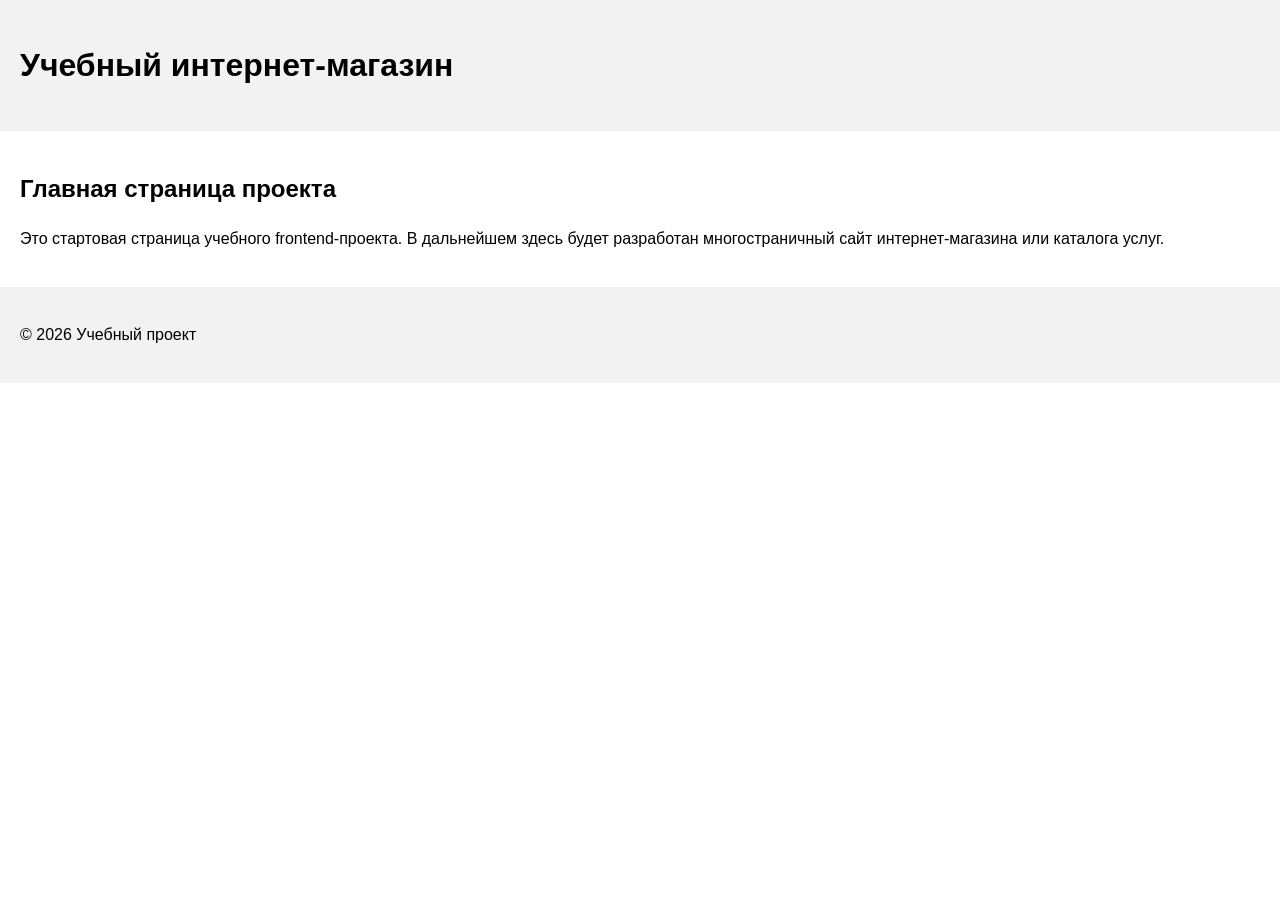
==== index.html @ 844f1574 "feat: initialize frontend project structure" ====
<!DOCTYPE html>
<html lang="ru">
<head>
    <meta charset="UTF-8">
    <meta name="viewport" content="width=device-width, initial-scale=1.0">
    <title>Каталог товаров</title>
    <link rel="stylesheet" href="css/style.css">
</head>
<body>
<header>
    <h1>Учебный интернет-магазин</h1>
</header>

<main>
    <section>
        <h2>Главная страница проекта</h2>
        <p>
            Это стартовая страница учебного frontend-проекта.
            В дальнейшем здесь будет разработан многостраничный сайт
            интернет-магазина или каталога услуг.
        </p>
    </section>
</main>

<footer>
    <p>&copy; 2026 Учебный проект</p>
</footer>
</body>
</html>
---- css/style.css ----
body {
    margin: 0;
    font-family: Arial, sans-serif;
    line-height: 1.5;
}

header,
main,
footer {
    padding: 20px;
}

header {
    background-color: #f2f2f2;
}

footer {
    background-color: #f2f2f2;
}
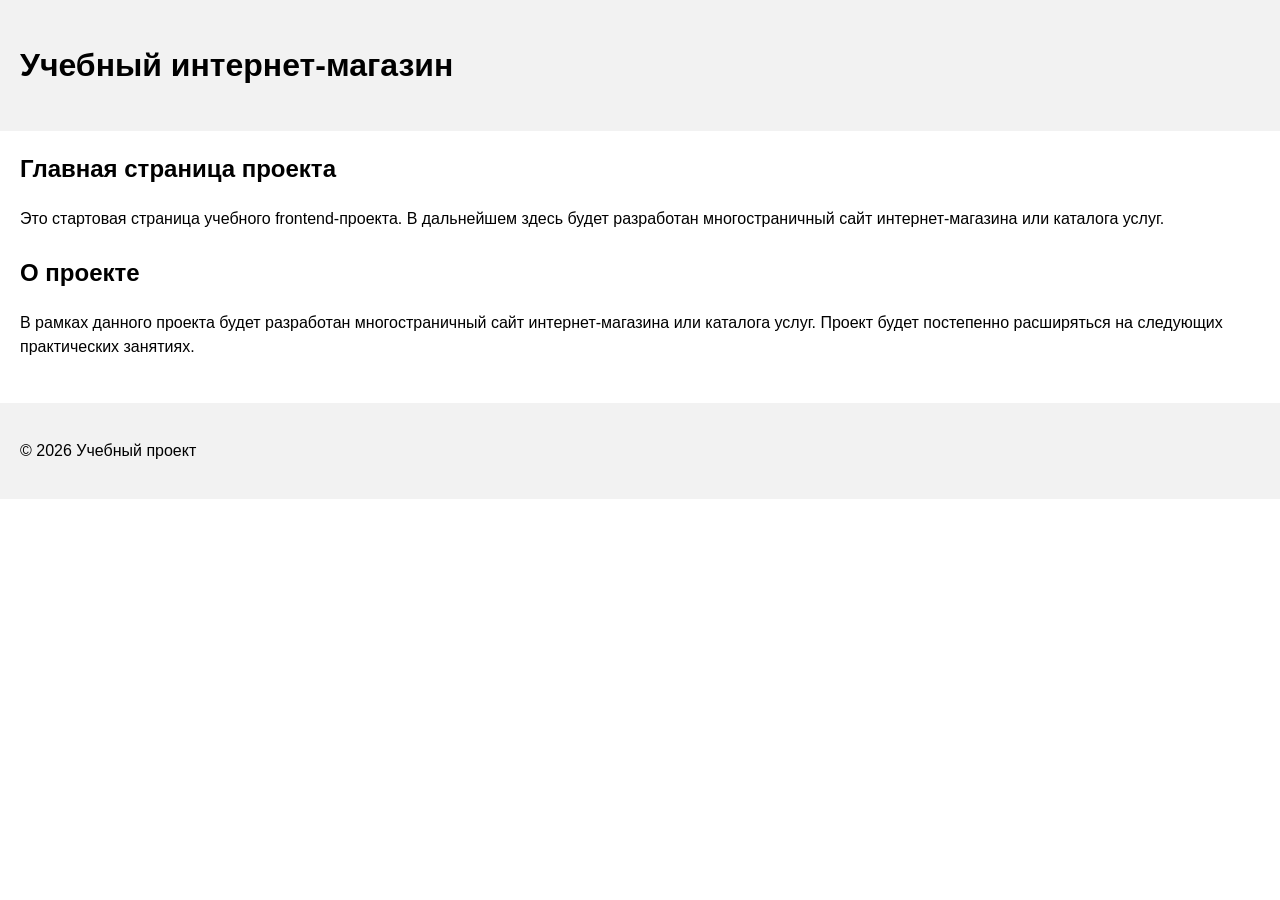
==== commit 6c1a713e: "feat: add project description section" ====
--- a/index.html
+++ b/index.html
@@ -20,6 +20,16 @@
             интернет-магазина или каталога услуг.
         </p>
     </section>
+
+    <section>
+        <h2>О проекте</h2>
+        <p>
+            В рамках данного проекта будет разработан многостраничный сайт
+            интернет-магазина или каталога услуг. Проект будет постепенно
+            расширяться на следующих практических занятиях.
+        </p>
+    </section>
+
 </main>
 
 <footer>
--- a/css/style.css
+++ b/css/style.css
@@ -17,3 +17,11 @@
 footer {
     background-color: #f2f2f2;
 }
+
+section {
+    margin-bottom: 24px;
+}
+
+section h2 {
+    margin-top: 0;
+}
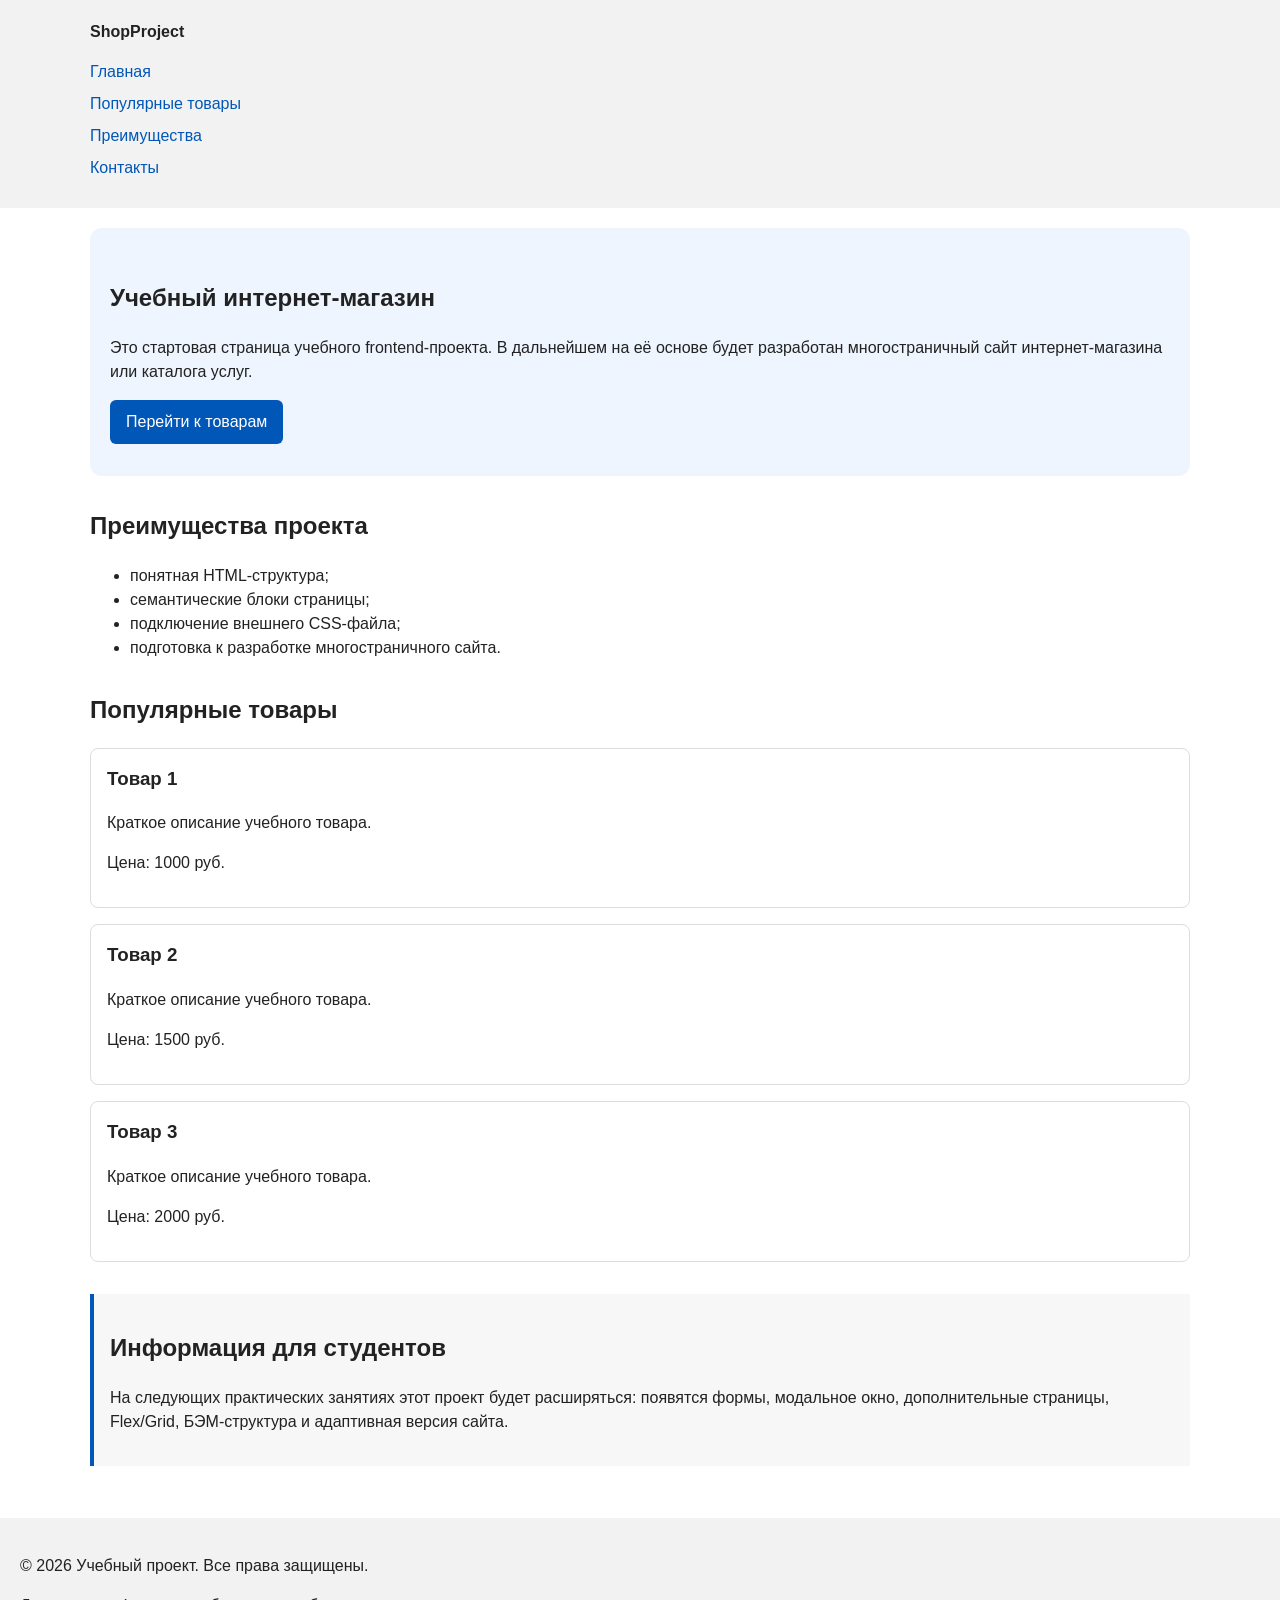
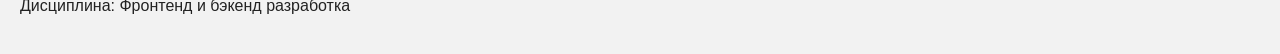
==== commit cb93e8b0: "feat: add semantic HTML structure and base CSS styles" ====
--- a/index.html
+++ b/index.html
@@ -3,37 +3,85 @@
 <head>
     <meta charset="UTF-8">
     <meta name="viewport" content="width=device-width, initial-scale=1.0">
-    <title>Каталог товаров</title>
+    <title>Учебный интернет-магазин</title>
     <link rel="stylesheet" href="css/style.css">
 </head>
 <body>
+
 <header>
-    <h1>Учебный интернет-магазин</h1>
+    <div class="site-header">
+        <a class="site-logo" href="index.html">ShopProject</a>
+        <nav class="site-nav" aria-label="Основная навигация">
+            <ul class="site-nav__list">
+                <li><a href="index.html">Главная</a></li>
+                <li><a href="#popular">Популярные товары</a></li>
+                <li><a href="#advantages">Преимущества</a></li>
+                <li><a href="#contacts">Контакты</a></li>
+            </ul>
+        </nav>
+    </div>
 </header>
 
 <main>
-    <section>
-        <h2>Главная страница проекта</h2>
+
+    <section class="hero">
+        <h1>Учебный интернет-магазин</h1>
         <p>
             Это стартовая страница учебного frontend-проекта.
-            В дальнейшем здесь будет разработан многостраничный сайт
+            В дальнейшем на её основе будет разработан многостраничный сайт
             интернет-магазина или каталога услуг.
         </p>
+        <a class="button" href="#popular">Перейти к товарам</a>
     </section>
 
-    <section>
-        <h2>О проекте</h2>
+    <section class="section" id="advantages">
+        <h2>Преимущества проекта</h2>
+        <ul class="advantages-list">
+            <li>понятная HTML-структура;</li>
+            <li>семантические блоки страницы;</li>
+            <li>подключение внешнего CSS-файла;</li>
+            <li>подготовка к разработке многостраничного сайта.</li>
+        </ul>
+    </section>
+
+    <section class="section" id="popular">
+        <h2>Популярные товары</h2>
+
+        <article class="product-card">
+            <h3>Товар 1</h3>
+            <p>Краткое описание учебного товара.</p>
+            <p>Цена: 1000 руб.</p>
+        </article>
+
+        <article class="product-card">
+            <h3>Товар 2</h3>
+            <p>Краткое описание учебного товара.</p>
+            <p>Цена: 1500 руб.</p>
+        </article>
+
+        <article class="product-card">
+            <h3>Товар 3</h3>
+            <p>Краткое описание учебного товара.</p>
+            <p>Цена: 2000 руб.</p>
+        </article>
+
+    </section>
+
+    <aside class="aside-info">
+        <h2>Информация для студентов</h2>
         <p>
-            В рамках данного проекта будет разработан многостраничный сайт
-            интернет-магазина или каталога услуг. Проект будет постепенно
-            расширяться на следующих практических занятиях.
+            На следующих практических занятиях этот проект будет расширяться:
+            появятся формы, модальное окно, дополнительные страницы, Flex/Grid,
+            БЭМ-структура и адаптивная версия сайта.
         </p>
-    </section>
+    </aside>
 
 </main>
 
-<footer>
-    <p>&copy; 2026 Учебный проект</p>
+<footer id="contacts">
+    <p>&copy; 2026 Учебный проект. Все права защищены.</p>
+    <p>Дисциплина: Фронтенд и бэкенд разработка</p>
 </footer>
+
 </body>
 </html>
--- a/css/style.css
+++ b/css/style.css
@@ -1,27 +1,145 @@
+/*
+  Универсальное правило для всех элементов.
+  border-box делает расчёт размеров более понятным:
+  width включает content, padding и border.
+*/
+* {
+    box-sizing: border-box;
+}
+
+/*
+  Убираем стандартный внешний отступ браузера у body.
+  Без этого вокруг страницы может появиться белая рамка.
+*/
 body {
     margin: 0;
     font-family: Arial, sans-serif;
     line-height: 1.5;
+    color: #222222;
+    background-color: #ffffff;
 }
 
+/*
+  Внутренние отступы для основных областей страницы.
+  Содержимое визуально отделяется от краёв окна браузера.
+*/
 header,
 main,
 footer {
     padding: 20px;
 }
 
+/* Шапка страницы: простой светло-серый фон. */
 header {
     background-color: #f2f2f2;
 }
 
+/* Подвал получает тот же фон, чтобы отделиться от основного содержимого. */
 footer {
     background-color: #f2f2f2;
 }
 
-section {
-    margin-bottom: 24px;
+/*
+  Ограничиваем ширину содержимого шапки,
+  чтобы оно не растягивалось слишком сильно на широких экранах.
+*/
+.site-header {
+    max-width: 1100px;
+    margin: 0 auto;
 }
 
-section h2 {
+/* Оформляем текстовый логотип. */
+.site-logo {
+    font-weight: bold;
+    text-decoration: none;
+    color: #222222;
+}
+
+/* Убираем стандартные отступы и маркеры списка навигации. */
+.site-nav__list {
+    padding: 0;
+    margin: 16px 0 0;
+    list-style: none;
+}
+
+/* Добавляем расстояние между пунктами меню. */
+.site-nav__list li {
+    margin-bottom: 8px;
+}
+
+/* Оформляем ссылки меню. */
+.site-nav__list a {
+    color: #0057b8;
+    text-decoration: none;
+}
+
+/* При наведении мыши подчёркиваем ссылку. */
+.site-nav__list a:hover {
+    text-decoration: underline;
+}
+
+/*
+  Hero-блок: первый крупный блок страницы.
+  Он визуально отделяется от остальных разделов фоном и отступами.
+*/
+.hero {
+    max-width: 1100px;
+    margin: 0 auto 32px;
+    padding: 32px 20px;
+    background-color: #eef5ff;
+    border-radius: 12px;
+}
+
+/* Общий класс для разделов страницы. */
+.section {
+    max-width: 1100px;
+    margin: 0 auto 32px;
+}
+
+/* Убираем лишний верхний отступ у заголовков разделов. */
+.section h2 {
     margin-top: 0;
 }
+
+/*
+  Карточка товара: самостоятельный блок.
+  На следующих занятиях карточки будут доработаны и выстроены в сетку.
+*/
+.product-card {
+    margin-bottom: 16px;
+    padding: 16px;
+    border: 1px solid #dddddd;
+    border-radius: 8px;
+    background-color: #ffffff;
+}
+
+/* Убираем лишний верхний отступ у заголовка карточки. */
+.product-card h3 {
+    margin-top: 0;
+}
+
+/*
+  Пока это обычная ссылка, но визуально она оформляется как кнопка.
+*/
+.button {
+    display: inline-block;
+    padding: 10px 16px;
+    color: #ffffff;
+    background-color: #0057b8;
+    text-decoration: none;
+    border-radius: 6px;
+}
+
+/* Простое состояние наведения для кнопки. */
+.button:hover {
+    background-color: #003f86;
+}
+
+/* Дополнительный информационный блок. */
+.aside-info {
+    max-width: 1100px;
+    margin: 0 auto 32px;
+    padding: 16px;
+    border-left: 4px solid #0057b8;
+    background-color: #f7f7f7;
+}
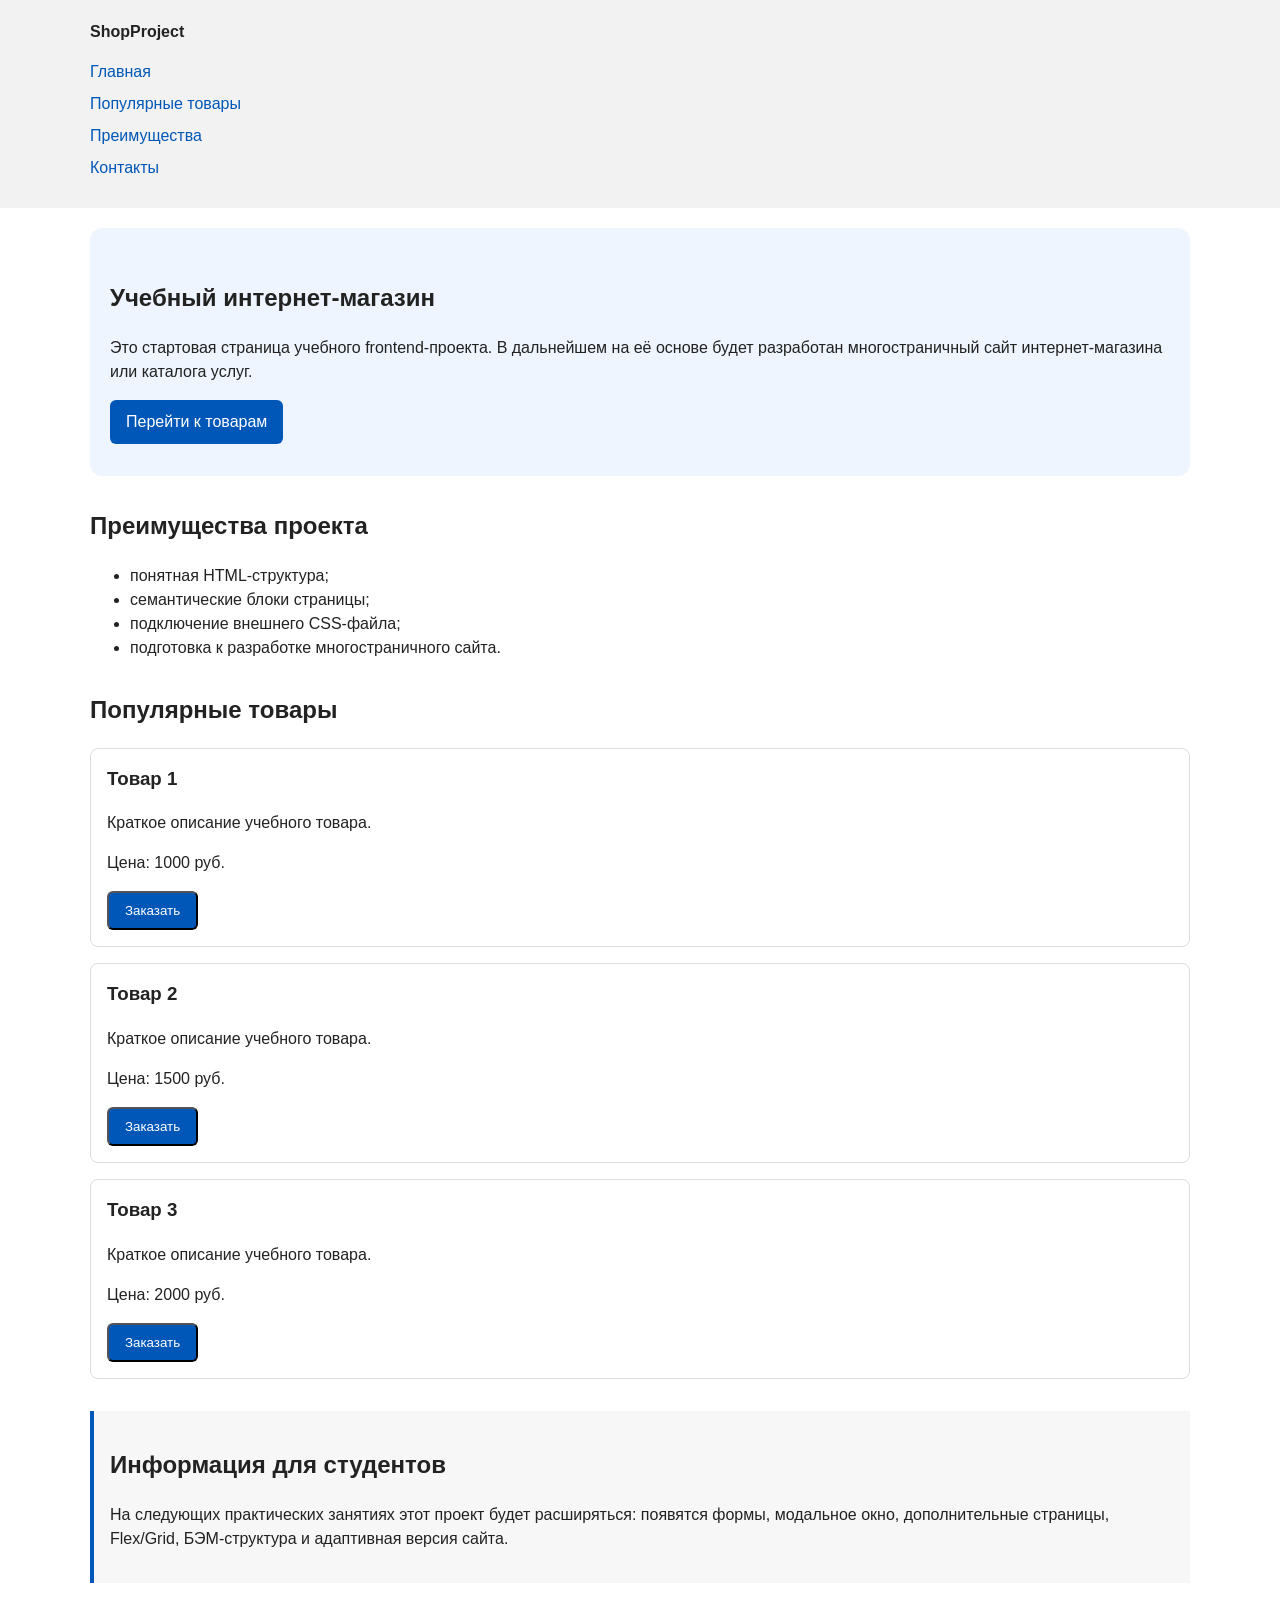
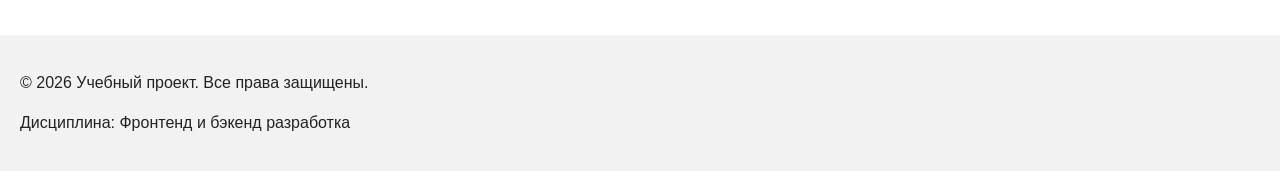
==== commit f81ed1c1: "feat: add order form modal and validation" ====
--- a/index.html
+++ b/index.html
@@ -5,6 +5,7 @@
     <meta name="viewport" content="width=device-width, initial-scale=1.0">
     <title>Учебный интернет-магазин</title>
     <link rel="stylesheet" href="css/style.css">
+    <script src="js/main.js" defer></script>
 </head>
 <body>
 
@@ -51,18 +52,30 @@
             <h3>Товар 1</h3>
             <p>Краткое описание учебного товара.</p>
             <p>Цена: 1000 руб.</p>
+            <button class="button product-card__button" type="button" data-product="Товар 1">
+                Заказать
+            </button>
+
         </article>
 
         <article class="product-card">
             <h3>Товар 2</h3>
             <p>Краткое описание учебного товара.</p>
             <p>Цена: 1500 руб.</p>
+            <button class="button product-card__button" type="button" data-product="Товар 1">
+                Заказать
+            </button>
+
         </article>
 
         <article class="product-card">
             <h3>Товар 3</h3>
             <p>Краткое описание учебного товара.</p>
             <p>Цена: 2000 руб.</p>
+            <button class="button product-card__button" type="button" data-product="Товар 1">
+                Заказать
+            </button>
+
         </article>
 
     </section>
@@ -83,5 +96,103 @@
     <p>Дисциплина: Фронтенд и бэкенд разработка</p>
 </footer>
 
+<dialog class="order-dialog" id="order-dialog" aria-labelledby="order-dialog-title">
+    <h2 id="order-dialog-title">Оформление заявки</h2>
+
+    <form class="order-form" id="order-form" action="#" method="post" novalidate>
+        <input id="selected-product" name="selected-product" type="hidden">
+
+        <div class="form-field">
+            <label for="order-name">Имя</label>
+            <input
+                    id="order-name"
+                    name="name"
+                    type="text"
+                    placeholder="Введите ваше имя"
+                    minlength="2"
+                    autocomplete="given-name"
+                    required
+            >
+        </div>
+
+        <div class="form-field">
+            <label for="order-email">E-mail</label>
+            <input
+                    id="order-email"
+                    name="email"
+                    type="email"
+                    placeholder="example@mail.ru"
+                    autocomplete="email"
+                    required
+            >
+        </div>
+
+        <div class="form-field">
+            <label for="order-phone">Телефон</label>
+            <input
+                    id="order-phone"
+                    name="phone"
+                    type="tel"
+                    inputmode="tel"
+                    placeholder="+7 (900) 000-00-00"
+                    pattern="^\+7 \(\d{3}\) \d{3}-\d{2}-\d{2}$"
+                    required
+            >
+            <small>Формат: +7 (900) 000-00-00</small>
+        </div>
+
+        <div class="form-field">
+            <label for="order-date">Дата связи</label>
+            <input
+                    id="order-date"
+                    name="date"
+                    type="date"
+            >
+        </div>
+
+        <div class="form-field">
+            <label for="order-topic">Тема заявки</label>
+            <select id="order-topic" name="topic" required>
+                <option value="">Выберите тему</option>
+                <option value="product">Заказ товара</option>
+                <option value="consultation">Консультация</option>
+                <option value="delivery">Доставка</option>
+            </select>
+        </div>
+
+        <div class="form-field">
+            <label for="order-comment">Комментарий</label>
+            <textarea
+                    id="order-comment"
+                    name="comment"
+                    rows="4"
+                    placeholder="Укажите дополнительную информацию"
+            ></textarea>
+        </div>
+
+        <div class="form-field form-field--checkbox">
+            <label>
+                <input
+                        id="order-agreement"
+                        name="agreement"
+                        type="checkbox"
+                        required
+                >
+                Я согласен на обработку данных
+            </label>
+        </div>
+
+        <div class="form-actions">
+            <button type="button" id="close-order-dialog">Закрыть</button>
+            <button type="submit">Отправить заявку</button>
+        </div>
+    </form>
+</dialog>
+
+<p class="success-message" id="success-message" hidden>
+    Форма успешно отправлена!
+</p>
+
+
 </body>
 </html>
--- a/css/style.css
+++ b/css/style.css
@@ -142,4 +142,106 @@
     padding: 16px;
     border-left: 4px solid #0057b8;
     background-color: #f7f7f7;
-}+}
+
+/*
+  Модальное окно.
+  Элемент dialog сам умеет открываться поверх страницы.
+*/
+.order-dialog {
+    width: min(100% - 32px, 560px);
+    padding: 24px;
+    border: none;
+    border-radius: 12px;
+}
+
+/*
+  Затемнение фона за модальным окном.
+*/
+.order-dialog::backdrop {
+    background-color: rgba(0, 0, 0, 0.5);
+}
+
+/*
+  Поле формы.
+  Каждый блок получает нижний отступ.
+*/
+.form-field {
+    margin-bottom: 16px;
+}
+
+/*
+  Подпись поля.
+*/
+.form-field label {
+    display: block;
+    margin-bottom: 6px;
+}
+
+/*
+  Основные поля формы.
+*/
+.form-field input,
+.form-field select,
+.form-field textarea {
+    width: 100%;
+    padding: 10px 12px;
+    border: 1px solid #cccccc;
+    border-radius: 6px;
+    font: inherit;
+}
+
+/*
+  Checkbox не должен занимать всю ширину.
+*/
+.form-field input[type="checkbox"] {
+    width: auto;
+}
+
+/*
+  Подсказка под полем телефона.
+*/
+.form-field small {
+    display: block;
+    margin-top: 4px;
+    color: #666666;
+}
+
+/*
+  Видимый фокус для клавиатурной навигации.
+*/
+.form-field input:focus-visible,
+.form-field select:focus-visible,
+.form-field textarea:focus-visible,
+.form-actions button:focus-visible {
+    outline: 2px solid #0057b8;
+    outline-offset: 2px;
+}
+
+/*
+  Подсветка ошибочных полей.
+  Атрибут aria-invalid будет добавляться через JavaScript.
+*/
+[aria-invalid="true"] {
+    border-color: #b00020;
+}
+
+/*
+  Кнопки формы.
+*/
+.form-actions {
+    display: flex;
+    gap: 12px;
+    margin-top: 20px;
+}
+
+/*
+  Сообщение об успешной отправке.
+*/
+.success-message {
+    max-width: 1100px;
+    margin: 24px auto;
+    padding: 16px;
+    border-left: 4px solid #168a2f;
+    background-color: #eefaf0;
+}
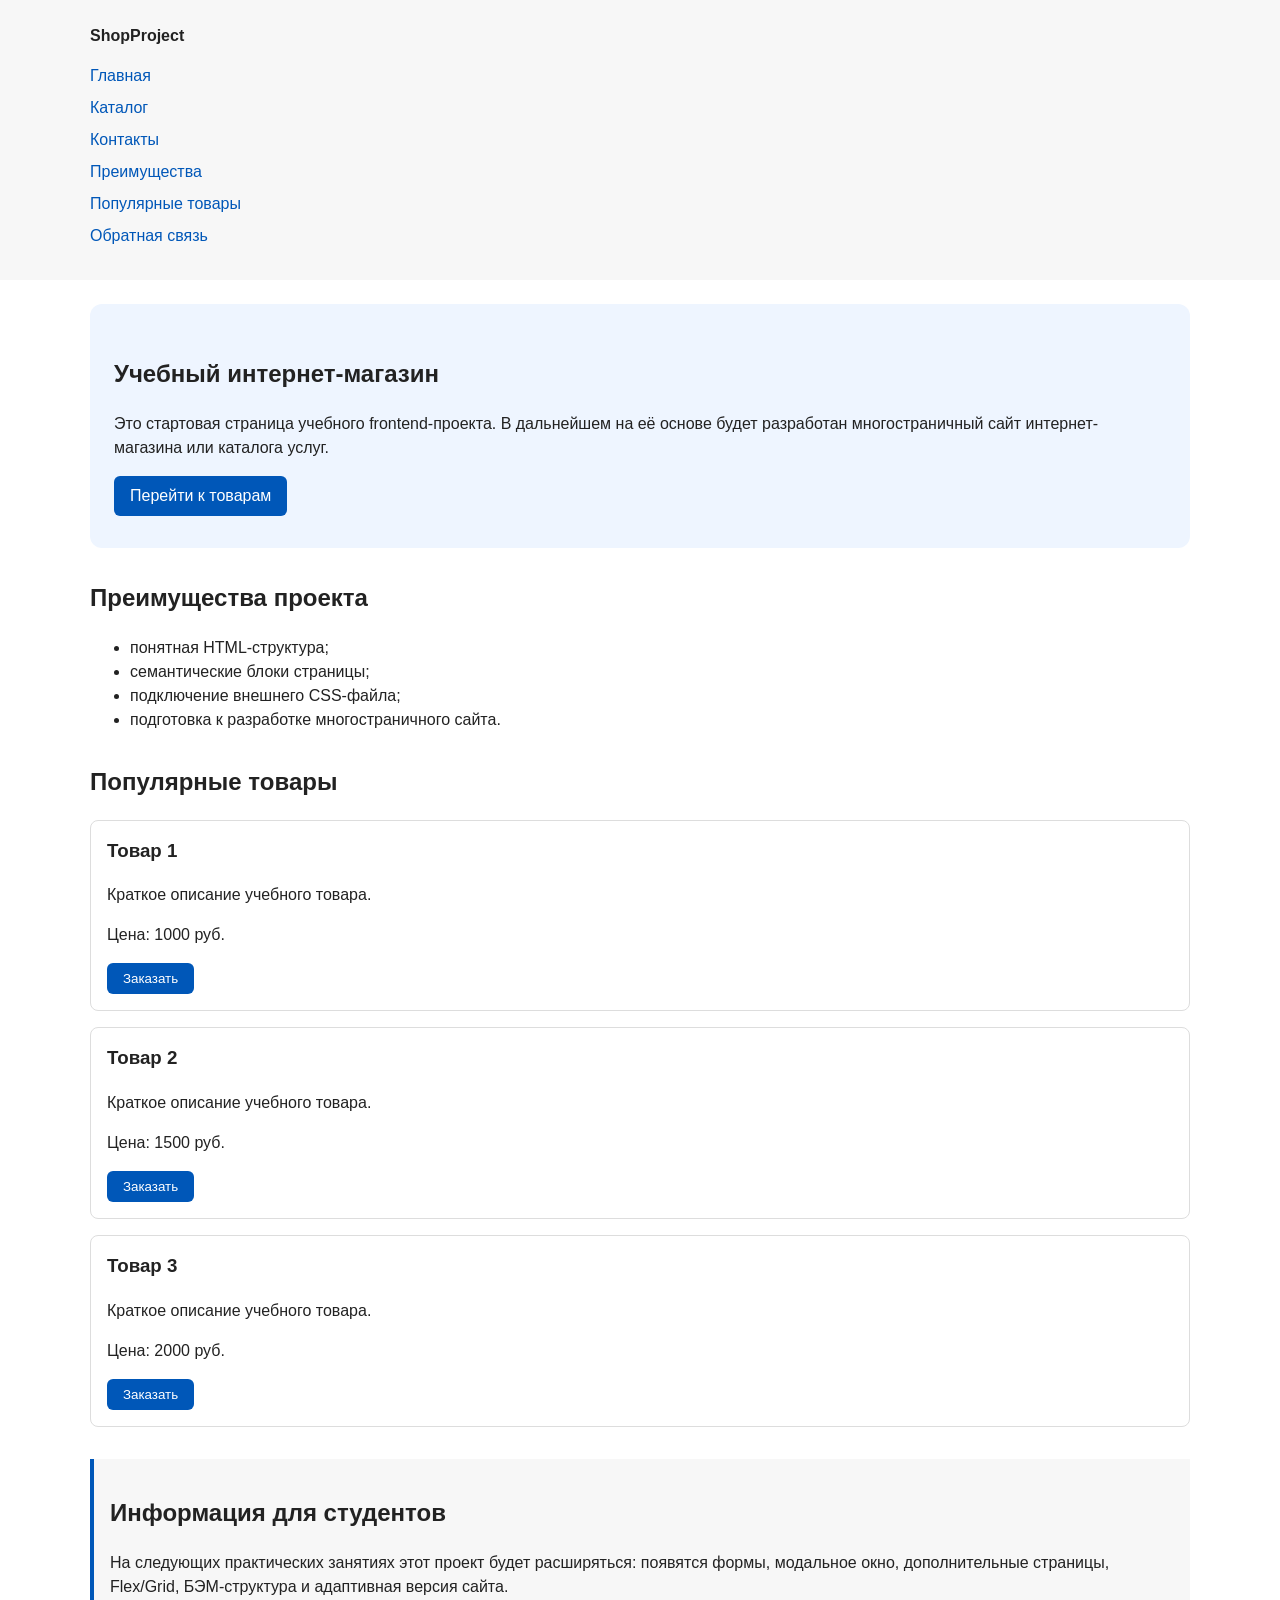
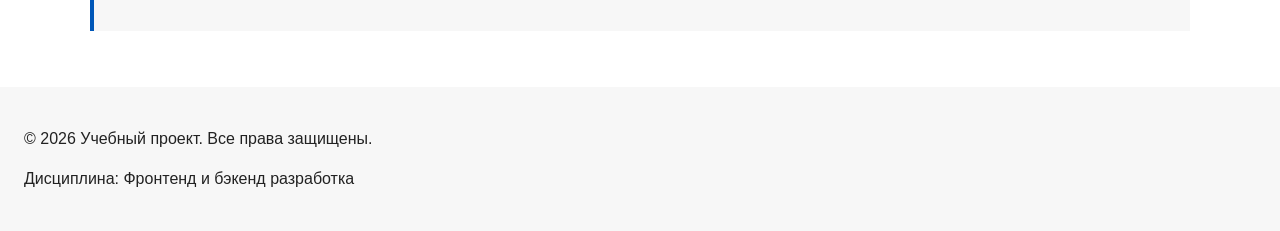
==== commit c99eb0fe: "feat: add multi-page structure navigation and anchors" ====
--- a/index.html
+++ b/index.html
@@ -4,6 +4,13 @@
     <meta charset="UTF-8">
     <meta name="viewport" content="width=device-width, initial-scale=1.0">
     <title>Учебный интернет-магазин</title>
+
+    <meta property="og:type" content="website">
+    <meta property="og:title" content="Учебный интернет-магазин">
+    <meta property="og:description" content="Учебный frontend-проект интернет-магазина.">
+    <meta property="og:image" content="https://username.github.io/kr1-html-css-shop/images/preview.jpg">
+
+
     <link rel="stylesheet" href="css/style.css">
     <script src="js/main.js" defer></script>
 </head>
@@ -15,11 +22,14 @@
         <nav class="site-nav" aria-label="Основная навигация">
             <ul class="site-nav__list">
                 <li><a href="index.html">Главная</a></li>
-                <li><a href="#popular">Популярные товары</a></li>
-                <li><a href="#advantages">Преимущества</a></li>
-                <li><a href="#contacts">Контакты</a></li>
+                <li><a href="catalog.html">Каталог</a></li>
+                <li><a href="contacts.html">Контакты</a></li>
+                <li><a href="index.html#advantages">Преимущества</a></li>
+                <li><a href="index.html#popular">Популярные товары</a></li>
+                <li><a href="index.html#contacts">Обратная связь</a></li>
             </ul>
         </nav>
+
     </div>
 </header>
 
--- a/css/style.css
+++ b/css/style.css
@@ -1,247 +1,291 @@
-/*
-  Универсальное правило для всех элементов.
-  border-box делает расчёт размеров более понятным:
-  width включает content, padding и border.
-*/
+/* ===============================
+   1. Переменные проекта
+   =============================== */
+:root {
+    /* Основные цвета проекта */
+    --color-bg: #ffffff;
+    --color-text: #222222;
+    --color-muted: #666666;
+    --color-primary: #0057b8;
+    --color-primary-dark: #003f86;
+    --color-border: #dddddd;
+    --color-surface: #f7f7f7;
+    --color-surface-accent: #eef5ff;
+    --color-danger: #b00020;
+    --color-success: #168a2f;
+    --color-success-bg: #eefaf0;
+    --color-white: #ffffff;
+
+    /* Отступы */
+    --space-xs: 4px;
+    --space-sm: 8px;
+    --space-md: 16px;
+    --space-lg: 24px;
+    --space-xl: 32px;
+
+    /* Скругления */
+    --radius-sm: 6px;
+    --radius-md: 8px;
+    --radius-lg: 12px;
+
+    /* Размеры */
+    --container-width: 1100px;
+}
+
+
+/* ===============================
+   2. Базовые стили
+   =============================== */
+html {
+    scroll-behavior: smooth;
+}
+
 * {
     box-sizing: border-box;
 }
 
-/*
-  Убираем стандартный внешний отступ браузера у body.
-  Без этого вокруг страницы может появиться белая рамка.
-*/
 body {
     margin: 0;
     font-family: Arial, sans-serif;
     line-height: 1.5;
-    color: #222222;
-    background-color: #ffffff;
-}
-
-/*
-  Внутренние отступы для основных областей страницы.
-  Содержимое визуально отделяется от краёв окна браузера.
-*/
+    color: var(--color-text);
+    background-color: var(--color-bg);
+}
+
 header,
 main,
 footer {
-    padding: 20px;
-}
-
-/* Шапка страницы: простой светло-серый фон. */
+    padding: var(--space-lg);
+}
+
 header {
-    background-color: #f2f2f2;
-}
-
-/* Подвал получает тот же фон, чтобы отделиться от основного содержимого. */
+    background-color: var(--color-surface);
+}
+
 footer {
-    background-color: #f2f2f2;
-}
-
-/*
-  Ограничиваем ширину содержимого шапки,
-  чтобы оно не растягивалось слишком сильно на широких экранах.
-*/
+    background-color: var(--color-surface);
+}
+
+
+/* ===============================
+   3. Общие элементы интерфейса
+   =============================== */
+a {
+    color: var(--color-primary);
+}
+
+a:hover {
+    color: var(--color-primary-dark);
+}
+
+a:focus-visible {
+    outline: 2px solid var(--color-primary);
+    outline-offset: 3px;
+}
+
+:target {
+    outline: 2px dashed var(--color-primary);
+    outline-offset: 4px;
+}
+
+
+.button {
+    display: inline-block;
+    padding: var(--space-sm) var(--space-md);
+    color: var(--color-white);
+    background-color: var(--color-primary);
+    text-decoration: none;
+    border: none;
+    border-radius: var(--radius-sm);
+    cursor: pointer;
+}
+
+.button:hover {
+    color: var(--color-white);
+    background-color: var(--color-primary-dark);
+}
+
+.button:focus-visible {
+    outline: 2px solid var(--color-primary);
+    outline-offset: 3px;
+}
+
+.button:disabled {
+    opacity: 0.6;
+    cursor: not-allowed;
+}
+
+
+/* ===============================
+   4. Компоненты страницы
+   =============================== */
+
+/* Шапка и навигация */
 .site-header {
-    max-width: 1100px;
+    max-width: var(--container-width);
     margin: 0 auto;
 }
 
-/* Оформляем текстовый логотип. */
 .site-logo {
     font-weight: bold;
     text-decoration: none;
-    color: #222222;
-}
-
-/* Убираем стандартные отступы и маркеры списка навигации. */
+    color: var(--color-text);
+}
+
 .site-nav__list {
     padding: 0;
-    margin: 16px 0 0;
+    margin: var(--space-md) 0 0;
     list-style: none;
 }
 
-/* Добавляем расстояние между пунктами меню. */
 .site-nav__list li {
-    margin-bottom: 8px;
-}
-
-/* Оформляем ссылки меню. */
+    margin-bottom: var(--space-sm);
+}
+
 .site-nav__list a {
-    color: #0057b8;
+    color: var(--color-primary);
     text-decoration: none;
 }
 
-/* При наведении мыши подчёркиваем ссылку. */
 .site-nav__list a:hover {
     text-decoration: underline;
 }
 
-/*
-  Hero-блок: первый крупный блок страницы.
-  Он визуально отделяется от остальных разделов фоном и отступами.
-*/
+/* Hero-блок и секции */
 .hero {
-    max-width: 1100px;
-    margin: 0 auto 32px;
-    padding: 32px 20px;
-    background-color: #eef5ff;
-    border-radius: 12px;
-}
-
-/* Общий класс для разделов страницы. */
+    max-width: var(--container-width);
+    margin: 0 auto var(--space-xl);
+    padding: var(--space-xl) var(--space-lg);
+    background-color: var(--color-surface-accent);
+    border-radius: var(--radius-lg);
+}
+
 .section {
-    max-width: 1100px;
-    margin: 0 auto 32px;
-}
-
-/* Убираем лишний верхний отступ у заголовков разделов. */
+    max-width: var(--container-width);
+    margin: 0 auto var(--space-xl);
+}
+
 .section h2 {
     margin-top: 0;
 }
 
-/*
-  Карточка товара: самостоятельный блок.
-  На следующих занятиях карточки будут доработаны и выстроены в сетку.
-*/
+/* Карточки товаров */
 .product-card {
-    margin-bottom: 16px;
-    padding: 16px;
-    border: 1px solid #dddddd;
-    border-radius: 8px;
-    background-color: #ffffff;
-}
-
-/* Убираем лишний верхний отступ у заголовка карточки. */
+    margin-bottom: var(--space-md);
+    padding: var(--space-md);
+    border: 1px solid var(--color-border);
+    border-radius: var(--radius-md);
+    background-color: var(--color-bg);
+}
+
+.product-card:hover {
+    border-color: var(--color-primary);
+}
+
 .product-card h3 {
     margin-top: 0;
 }
 
-/*
-  Пока это обычная ссылка, но визуально она оформляется как кнопка.
-*/
-.button {
-    display: inline-block;
-    padding: 10px 16px;
-    color: #ffffff;
-    background-color: #0057b8;
-    text-decoration: none;
-    border-radius: 6px;
-}
-
-/* Простое состояние наведения для кнопки. */
-.button:hover {
-    background-color: #003f86;
-}
-
-/* Дополнительный информационный блок. */
+/* Дополнительный информационный блок */
 .aside-info {
-    max-width: 1100px;
-    margin: 0 auto 32px;
-    padding: 16px;
-    border-left: 4px solid #0057b8;
-    background-color: #f7f7f7;
-}
-
-/*
-  Модальное окно.
-  Элемент dialog сам умеет открываться поверх страницы.
-*/
+    max-width: var(--container-width);
+    margin: 0 auto var(--space-xl);
+    padding: var(--space-md);
+    border-left: 4px solid var(--color-primary);
+    background-color: var(--color-surface);
+}
+
+.breadcrumbs {
+    max-width: var(--container-width);
+    margin: 0 auto var(--space-md);
+    font-size: 14px;
+    color: var(--color-muted);
+}
+
+.breadcrumbs a {
+    color: var(--color-primary);
+}
+
+.breadcrumbs span::before {
+    content: " / ";
+    color: var(--color-muted);
+}
+
+
+
+/* ===============================
+   5. Форма и модальное окно
+   =============================== */
 .order-dialog {
     width: min(100% - 32px, 560px);
-    padding: 24px;
+    padding: var(--space-lg);
     border: none;
-    border-radius: 12px;
-}
-
-/*
-  Затемнение фона за модальным окном.
-*/
+    border-radius: var(--radius-lg);
+}
+
 .order-dialog::backdrop {
     background-color: rgba(0, 0, 0, 0.5);
 }
 
-/*
-  Поле формы.
-  Каждый блок получает нижний отступ.
-*/
 .form-field {
-    margin-bottom: 16px;
-}
-
-/*
-  Подпись поля.
-*/
+    margin-bottom: var(--space-md);
+}
+
 .form-field label {
     display: block;
-    margin-bottom: 6px;
-}
-
-/*
-  Основные поля формы.
-*/
+    margin-bottom: var(--space-xs);
+}
+
 .form-field input,
 .form-field select,
 .form-field textarea {
     width: 100%;
     padding: 10px 12px;
-    border: 1px solid #cccccc;
-    border-radius: 6px;
+    border: 1px solid var(--color-border);
+    border-radius: var(--radius-sm);
     font: inherit;
 }
 
-/*
-  Checkbox не должен занимать всю ширину.
-*/
 .form-field input[type="checkbox"] {
     width: auto;
 }
 
-/*
-  Подсказка под полем телефона.
-*/
 .form-field small {
     display: block;
-    margin-top: 4px;
-    color: #666666;
-}
-
-/*
-  Видимый фокус для клавиатурной навигации.
-*/
+    margin-top: var(--space-xs);
+    color: var(--color-muted);
+}
+
+/* Состояния полей формы */
+.form-field input:hover,
+.form-field select:hover,
+.form-field textarea:hover {
+    border-color: var(--color-primary);
+}
+
 .form-field input:focus-visible,
 .form-field select:focus-visible,
 .form-field textarea:focus-visible,
 .form-actions button:focus-visible {
-    outline: 2px solid #0057b8;
-    outline-offset: 2px;
-}
-
-/*
-  Подсветка ошибочных полей.
-  Атрибут aria-invalid будет добавляться через JavaScript.
-*/
+    outline: 2px solid var(--color-primary);
+    outline-offset: 3px;
+}
+
 [aria-invalid="true"] {
-    border-color: #b00020;
-}
-
-/*
-  Кнопки формы.
-*/
+    border-color: var(--color-danger);
+}
+
+/* Кнопки формы */
 .form-actions {
     display: flex;
     gap: 12px;
     margin-top: 20px;
 }
 
-/*
-  Сообщение об успешной отправке.
-*/
+/* Сообщение об успешной отправке */
 .success-message {
-    max-width: 1100px;
-    margin: 24px auto;
-    padding: 16px;
-    border-left: 4px solid #168a2f;
-    background-color: #eefaf0;
-}
+    max-width: var(--container-width);
+    margin: var(--space-lg) auto;
+    padding: var(--space-md);
+    border-left: 4px solid var(--color-success);
+}
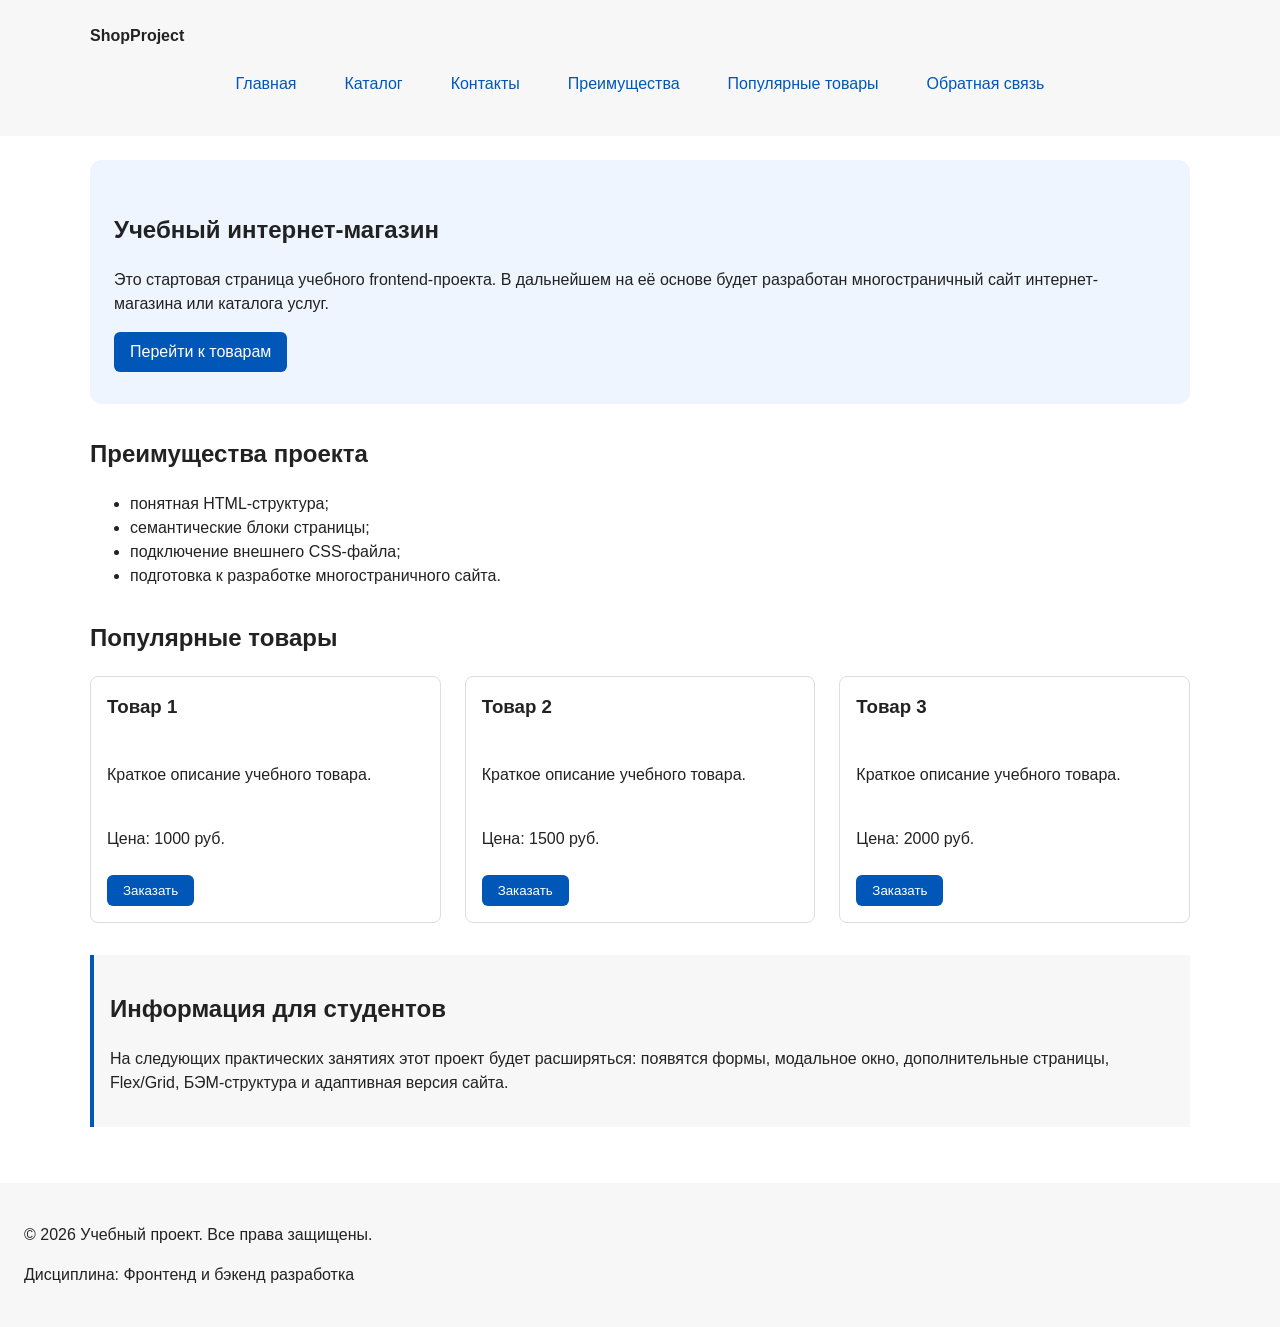
==== commit 480035d5: "feat: add flex navigation and grid catalog layout" ====
--- a/index.html
+++ b/index.html
@@ -58,37 +58,36 @@
     <section class="section" id="popular">
         <h2>Популярные товары</h2>
 
-        <article class="product-card">
-            <h3>Товар 1</h3>
-            <p>Краткое описание учебного товара.</p>
-            <p>Цена: 1000 руб.</p>
-            <button class="button product-card__button" type="button" data-product="Товар 1">
-                Заказать
-            </button>
-
-        </article>
-
-        <article class="product-card">
-            <h3>Товар 2</h3>
-            <p>Краткое описание учебного товара.</p>
-            <p>Цена: 1500 руб.</p>
-            <button class="button product-card__button" type="button" data-product="Товар 1">
-                Заказать
-            </button>
-
-        </article>
-
-        <article class="product-card">
-            <h3>Товар 3</h3>
-            <p>Краткое описание учебного товара.</p>
-            <p>Цена: 2000 руб.</p>
-            <button class="button product-card__button" type="button" data-product="Товар 1">
-                Заказать
-            </button>
-
-        </article>
-
+        <div class="products-grid">
+            <article class="product-card">
+                <h3>Товар 1</h3>
+                <p>Краткое описание учебного товара.</p>
+                <p>Цена: 1000 руб.</p>
+                <button class="button product-card__button" type="button" data-product="Товар 1">
+                    Заказать
+                </button>
+            </article>
+
+            <article class="product-card">
+                <h3>Товар 2</h3>
+                <p>Краткое описание учебного товара.</p>
+                <p>Цена: 1500 руб.</p>
+                <button class="button product-card__button" type="button" data-product="Товар 2">
+                    Заказать
+                </button>
+            </article>
+
+            <article class="product-card">
+                <h3>Товар 3</h3>
+                <p>Краткое описание учебного товара.</p>
+                <p>Цена: 2000 руб.</p>
+                <button class="button product-card__button" type="button" data-product="Товар 3">
+                    Заказать
+                </button>
+            </article>
+        </div>
     </section>
+
 
     <aside class="aside-info">
         <h2>Информация для студентов</h2>
--- a/css/style.css
+++ b/css/style.css
@@ -143,13 +143,30 @@
 }
 
 .site-nav__list a {
+    display: inline-block;
+    padding: var(--space-sm) var(--space-md);
     color: var(--color-primary);
     text-decoration: none;
+    border-radius: var(--radius-sm);
 }
 
 .site-nav__list a:hover {
-    text-decoration: underline;
-}
+    color: var(--color-white);
+    background-color: var(--color-primary);
+}
+
+
+.site-nav__list {
+    display: flex;
+    flex-wrap: wrap;
+    justify-content: center;
+    align-items: center;
+    gap: var(--space-md);
+    padding: 0;
+    margin: var(--space-md) 0 0;
+    list-style: none;
+}
+
 
 /* Hero-блок и секции */
 .hero {
@@ -169,14 +186,29 @@
     margin-top: 0;
 }
 
+.products-grid {
+    display: grid;
+    grid-template-columns: repeat(3, 1fr);
+    gap: var(--space-lg);
+}
+
 /* Карточки товаров */
 .product-card {
-    margin-bottom: var(--space-md);
+    display: flex;
+    flex-direction: column;
+    gap: var(--space-sm);
+    margin-bottom: 0;
     padding: var(--space-md);
     border: 1px solid var(--color-border);
     border-radius: var(--radius-md);
     background-color: var(--color-bg);
 }
+
+.product-card .button {
+    margin-top: auto;
+    align-self: flex-start;
+}
+
 
 .product-card:hover {
     border-color: var(--color-primary);
@@ -211,7 +243,55 @@
     color: var(--color-muted);
 }
 
-
+.catalog-layout {
+    max-width: var(--container-width);
+    margin: 0 auto var(--space-xl);
+    display: grid;
+    grid-template-columns: 260px 1fr;
+    grid-template-areas: "filters products";
+    gap: var(--space-lg);
+}
+
+.catalog-filters {
+    grid-area: filters;
+    padding: var(--space-md);
+    border: 1px solid var(--color-border);
+    border-radius: var(--radius-md);
+    background-color: var(--color-surface);
+}
+
+.catalog-products {
+    grid-area: products;
+}
+
+.filters-form {
+    display: grid;
+    gap: var(--space-md);
+}
+
+.filters-form fieldset {
+    margin: 0;
+    padding: var(--space-md);
+    border: 1px solid var(--color-border);
+    border-radius: var(--radius-sm);
+}
+
+.filters-form legend {
+    font-weight: 700;
+}
+
+.filters-form label {
+    display: block;
+    margin-bottom: var(--space-sm);
+}
+
+.filters-form input[type="number"] {
+    width: 100%;
+    padding: 8px 10px;
+    border: 1px solid var(--color-border);
+    border-radius: var(--radius-sm);
+    font: inherit;
+}
 
 /* ===============================
    5. Форма и модальное окно
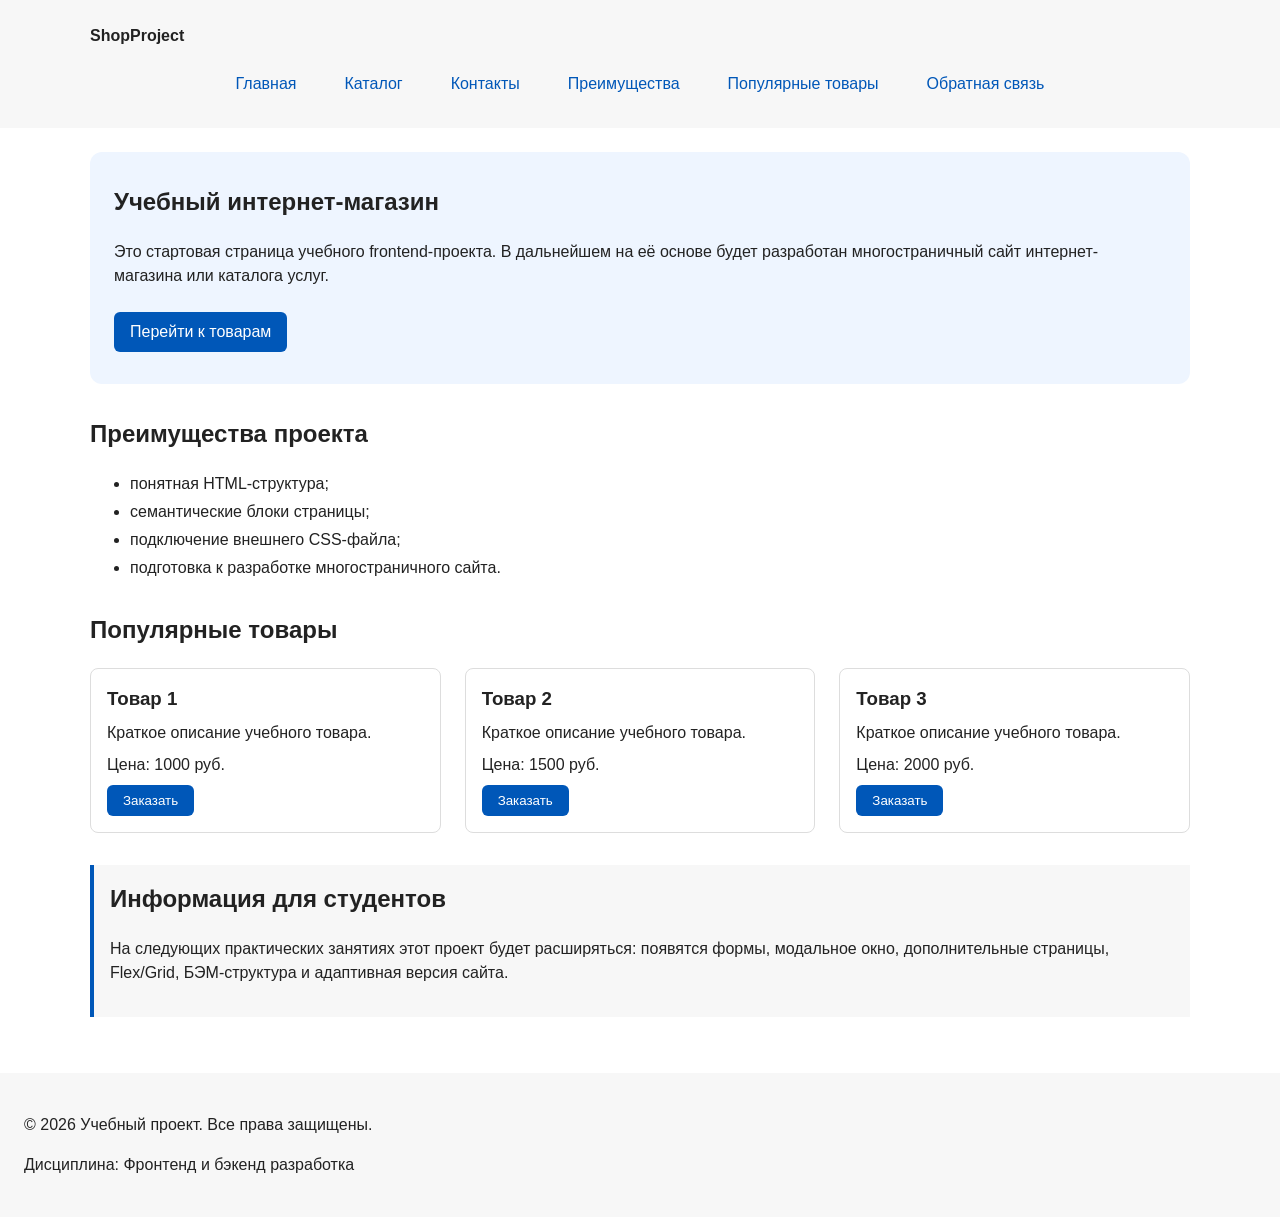
==== commit 9573797d: "refactor: apply BEM naming to CSS classes" ====
--- a/index.html
+++ b/index.html
@@ -16,17 +16,17 @@
 </head>
 <body>
 
-<header>
-    <div class="site-header">
-        <a class="site-logo" href="index.html">ShopProject</a>
+<header class="site-header">
+    <div class="site-header__inner">
+        <a class="site-header__logo" href="index.html">ShopProject</a>
         <nav class="site-nav" aria-label="Основная навигация">
             <ul class="site-nav__list">
-                <li><a href="index.html">Главная</a></li>
-                <li><a href="catalog.html">Каталог</a></li>
-                <li><a href="contacts.html">Контакты</a></li>
-                <li><a href="index.html#advantages">Преимущества</a></li>
-                <li><a href="index.html#popular">Популярные товары</a></li>
-                <li><a href="index.html#contacts">Обратная связь</a></li>
+                <li class="site-nav__item"><a class="site-nav__link" href="index.html">Главная</a></li>
+                <li class="site-nav__item"><a class="site-nav__link" href="catalog.html">Каталог</a></li>
+                <li class="site-nav__item"><a class="site-nav__link" href="contacts.html">Контакты</a></li>
+                <li class="site-nav__item"><a class="site-nav__link" href="index.html#advantages">Преимущества</a></li>
+                <li class="site-nav__item"><a class="site-nav__link" href="index.html#popular">Популярные товары</a></li>
+                <li class="site-nav__item"><a class="site-nav__link" href="index.html#contacts">Обратная связь</a></li>
             </ul>
         </nav>
 
@@ -36,51 +36,51 @@
 <main>
 
     <section class="hero">
-        <h1>Учебный интернет-магазин</h1>
-        <p>
+        <h1 class="hero__title">Учебный интернет-магазин</h1>
+        <p class="hero__text">
             Это стартовая страница учебного frontend-проекта.
             В дальнейшем на её основе будет разработан многостраничный сайт
             интернет-магазина или каталога услуг.
         </p>
-        <a class="button" href="#popular">Перейти к товарам</a>
+        <a class="button hero__button" href="#popular">Перейти к товарам</a>
     </section>
 
     <section class="section" id="advantages">
-        <h2>Преимущества проекта</h2>
+        <h2 class="section__title">Преимущества проекта</h2>
         <ul class="advantages-list">
-            <li>понятная HTML-структура;</li>
-            <li>семантические блоки страницы;</li>
-            <li>подключение внешнего CSS-файла;</li>
-            <li>подготовка к разработке многостраничного сайта.</li>
+            <li class="advantages-list__item">понятная HTML-структура;</li>
+            <li class="advantages-list__item">семантические блоки страницы;</li>
+            <li class="advantages-list__item">подключение внешнего CSS-файла;</li>
+            <li class="advantages-list__item">подготовка к разработке многостраничного сайта.</li>
         </ul>
     </section>
 
     <section class="section" id="popular">
-        <h2>Популярные товары</h2>
+        <h2 class="section__title">Популярные товары</h2>
 
         <div class="products-grid">
             <article class="product-card">
-                <h3>Товар 1</h3>
-                <p>Краткое описание учебного товара.</p>
-                <p>Цена: 1000 руб.</p>
+                <h3 class="product-card__title">Товар 1</h3>
+                <p class="product-card__description">Краткое описание учебного товара.</p>
+                <p class="product-card__price">Цена: 1000 руб.</p>
                 <button class="button product-card__button" type="button" data-product="Товар 1">
                     Заказать
                 </button>
             </article>
 
             <article class="product-card">
-                <h3>Товар 2</h3>
-                <p>Краткое описание учебного товара.</p>
-                <p>Цена: 1500 руб.</p>
+                <h3 class="product-card__title">Товар 2</h3>
+                <p class="product-card__description">Краткое описание учебного товара.</p>
+                <p class="product-card__price">Цена: 1500 руб.</p>
                 <button class="button product-card__button" type="button" data-product="Товар 2">
                     Заказать
                 </button>
             </article>
 
             <article class="product-card">
-                <h3>Товар 3</h3>
-                <p>Краткое описание учебного товара.</p>
-                <p>Цена: 2000 руб.</p>
+                <h3 class="product-card__title">Товар 3</h3>
+                <p class="product-card__description">Краткое описание учебного товара.</p>
+                <p class="product-card__price">Цена: 2000 руб.</p>
                 <button class="button product-card__button" type="button" data-product="Товар 3">
                     Заказать
                 </button>
@@ -89,9 +89,9 @@
     </section>
 
 
-    <aside class="aside-info">
-        <h2>Информация для студентов</h2>
-        <p>
+    <aside class="student-info">
+        <h2 class="student-info__title">Информация для студентов</h2>
+        <p class="student-info__text">
             На следующих практических занятиях этот проект будет расширяться:
             появятся формы, модальное окно, дополнительные страницы, Flex/Grid,
             БЭМ-структура и адаптивная версия сайта.
@@ -100,20 +100,20 @@
 
 </main>
 
-<footer id="contacts">
+<footer class="site-footer" id="contacts">
     <p>&copy; 2026 Учебный проект. Все права защищены.</p>
     <p>Дисциплина: Фронтенд и бэкенд разработка</p>
 </footer>
 
 <dialog class="order-dialog" id="order-dialog" aria-labelledby="order-dialog-title">
-    <h2 id="order-dialog-title">Оформление заявки</h2>
+    <h2 class="order-dialog__title" id="order-dialog-title">Оформление заявки</h2>
 
     <form class="order-form" id="order-form" action="#" method="post" novalidate>
         <input id="selected-product" name="selected-product" type="hidden">
 
-        <div class="form-field">
-            <label for="order-name">Имя</label>
-            <input
+        <div class="order-form__field">
+            <label class="order-form__label" for="order-name">Имя</label>
+            <input class="order-form__control"
                     id="order-name"
                     name="name"
                     type="text"
@@ -124,9 +124,9 @@
             >
         </div>
 
-        <div class="form-field">
-            <label for="order-email">E-mail</label>
-            <input
+        <div class="order-form__field">
+            <label class="order-form__label" for="order-email">E-mail</label>
+            <input class="order-form__control"
                     id="order-email"
                     name="email"
                     type="email"
@@ -136,9 +136,9 @@
             >
         </div>
 
-        <div class="form-field">
-            <label for="order-phone">Телефон</label>
-            <input
+        <div class="order-form__field">
+            <label class="order-form__label" for="order-phone">Телефон</label>
+            <input class="order-form__control"
                     id="order-phone"
                     name="phone"
                     type="tel"
@@ -147,21 +147,21 @@
                     pattern="^\+7 \(\d{3}\) \d{3}-\d{2}-\d{2}$"
                     required
             >
-            <small>Формат: +7 (900) 000-00-00</small>
-        </div>
-
-        <div class="form-field">
-            <label for="order-date">Дата связи</label>
-            <input
+            <small class="order-form__hint">Формат: +7 (900) 000-00-00</small>
+        </div>
+
+        <div class="order-form__field">
+            <label class="order-form__label" for="order-date">Дата связи</label>
+            <input class="order-form__control"
                     id="order-date"
                     name="date"
                     type="date"
             >
         </div>
 
-        <div class="form-field">
-            <label for="order-topic">Тема заявки</label>
-            <select id="order-topic" name="topic" required>
+        <div class="order-form__field">
+            <label class="order-form__label" for="order-topic">Тема заявки</label>
+            <select class="order-form__control" id="order-topic" name="topic" required>
                 <option value="">Выберите тему</option>
                 <option value="product">Заказ товара</option>
                 <option value="consultation">Консультация</option>
@@ -169,9 +169,9 @@
             </select>
         </div>
 
-        <div class="form-field">
-            <label for="order-comment">Комментарий</label>
-            <textarea
+        <div class="order-form__field">
+            <label class="order-form__label" for="order-comment">Комментарий</label>
+            <textarea class="order-form__control"
                     id="order-comment"
                     name="comment"
                     rows="4"
@@ -179,8 +179,8 @@
             ></textarea>
         </div>
 
-        <div class="form-field form-field--checkbox">
-            <label>
+        <div class="order-form__field order-form__field--checkbox">
+            <label class="order-form__label">
                 <input
                         id="order-agreement"
                         name="agreement"
@@ -191,9 +191,9 @@
             </label>
         </div>
 
-        <div class="form-actions">
-            <button type="button" id="close-order-dialog">Закрыть</button>
-            <button type="submit">Отправить заявку</button>
+        <div class="order-form__actions">
+            <button class="button order-form__button" type="button" id="close-order-dialog">Закрыть</button>
+            <button class="button order-form__button" type="submit">Отправить заявку</button>
         </div>
     </form>
 </dialog>
--- a/css/style.css
+++ b/css/style.css
@@ -1,8 +1,5 @@
-/* ===============================
-   1. Переменные проекта
-   =============================== */
+/* Переменные проекта */
 :root {
-    /* Основные цвета проекта */
     --color-bg: #ffffff;
     --color-text: #222222;
     --color-muted: #666666;
@@ -13,29 +10,18 @@
     --color-surface-accent: #eef5ff;
     --color-danger: #b00020;
     --color-success: #168a2f;
-    --color-success-bg: #eefaf0;
-    --color-white: #ffffff;
-
-    /* Отступы */
     --space-xs: 4px;
     --space-sm: 8px;
     --space-md: 16px;
     --space-lg: 24px;
     --space-xl: 32px;
-
-    /* Скругления */
     --radius-sm: 6px;
     --radius-md: 8px;
     --radius-lg: 12px;
-
-    /* Размеры */
     --container-width: 1100px;
 }
 
-
-/* ===============================
-   2. Базовые стили
-   =============================== */
+/* Базовые стили */
 html {
     scroll-behavior: smooth;
 }
@@ -52,24 +38,12 @@
     background-color: var(--color-bg);
 }
 
-header,
 main,
-footer {
+.site-header,
+.site-footer {
     padding: var(--space-lg);
 }
 
-header {
-    background-color: var(--color-surface);
-}
-
-footer {
-    background-color: var(--color-surface);
-}
-
-
-/* ===============================
-   3. Общие элементы интерфейса
-   =============================== */
 a {
     color: var(--color-primary);
 }
@@ -78,7 +52,9 @@
     color: var(--color-primary-dark);
 }
 
-a:focus-visible {
+a:focus-visible,
+.button:focus-visible,
+.order-form__button:focus-visible {
     outline: 2px solid var(--color-primary);
     outline-offset: 3px;
 }
@@ -88,11 +64,11 @@
     outline-offset: 4px;
 }
 
-
+/* Общая кнопка */
 .button {
     display: inline-block;
     padding: var(--space-sm) var(--space-md);
-    color: var(--color-white);
+    color: #ffffff;
     background-color: var(--color-primary);
     text-decoration: none;
     border: none;
@@ -101,13 +77,8 @@
 }
 
 .button:hover {
-    color: var(--color-white);
+    color: #ffffff;
     background-color: var(--color-primary-dark);
-}
-
-.button:focus-visible {
-    outline: 2px solid var(--color-primary);
-    outline-offset: 3px;
 }
 
 .button:disabled {
@@ -115,46 +86,21 @@
     cursor: not-allowed;
 }
 
-
-/* ===============================
-   4. Компоненты страницы
-   =============================== */
-
 /* Шапка и навигация */
 .site-header {
+    background-color: var(--color-surface);
+}
+
+.site-header__inner {
     max-width: var(--container-width);
     margin: 0 auto;
 }
 
-.site-logo {
+.site-header__logo {
     font-weight: bold;
     text-decoration: none;
     color: var(--color-text);
 }
-
-.site-nav__list {
-    padding: 0;
-    margin: var(--space-md) 0 0;
-    list-style: none;
-}
-
-.site-nav__list li {
-    margin-bottom: var(--space-sm);
-}
-
-.site-nav__list a {
-    display: inline-block;
-    padding: var(--space-sm) var(--space-md);
-    color: var(--color-primary);
-    text-decoration: none;
-    border-radius: var(--radius-sm);
-}
-
-.site-nav__list a:hover {
-    color: var(--color-white);
-    background-color: var(--color-primary);
-}
-
 
 .site-nav__list {
     display: flex;
@@ -167,8 +113,24 @@
     list-style: none;
 }
 
-
-/* Hero-блок и секции */
+.site-nav__item {
+    margin: 0;
+}
+
+.site-nav__link {
+    display: inline-block;
+    padding: var(--space-sm) var(--space-md);
+    color: var(--color-primary);
+    text-decoration: none;
+    border-radius: var(--radius-sm);
+}
+
+.site-nav__link:hover {
+    color: #ffffff;
+    background-color: var(--color-primary);
+}
+
+/* Главная страница */
 .hero {
     max-width: var(--container-width);
     margin: 0 auto var(--space-xl);
@@ -177,56 +139,76 @@
     border-radius: var(--radius-lg);
 }
 
+.hero__title,
+.section__title,
+.student-info__title,
+.catalog-layout__title,
+.product-card__title,
+.order-dialog__title {
+    margin-top: 0;
+}
+
+.hero__button {
+    margin-top: var(--space-sm);
+}
+
 .section {
     max-width: var(--container-width);
     margin: 0 auto var(--space-xl);
 }
 
-.section h2 {
-    margin-top: 0;
-}
-
+.section__text {
+    max-width: 75ch;
+}
+
+.advantages-list__item {
+    margin-bottom: var(--space-xs);
+}
+
+.student-info {
+    max-width: var(--container-width);
+    margin: 0 auto var(--space-xl);
+    padding: var(--space-md);
+    border-left: 4px solid var(--color-primary);
+    background-color: var(--color-surface);
+}
+
+/* Карточки товаров */
 .products-grid {
     display: grid;
     grid-template-columns: repeat(3, 1fr);
     gap: var(--space-lg);
 }
 
-/* Карточки товаров */
 .product-card {
     display: flex;
     flex-direction: column;
     gap: var(--space-sm);
-    margin-bottom: 0;
     padding: var(--space-md);
     border: 1px solid var(--color-border);
     border-radius: var(--radius-md);
     background-color: var(--color-bg);
 }
 
-.product-card .button {
-    margin-top: auto;
-    align-self: flex-start;
-}
-
-
 .product-card:hover {
     border-color: var(--color-primary);
 }
 
-.product-card h3 {
-    margin-top: 0;
-}
-
-/* Дополнительный информационный блок */
-.aside-info {
-    max-width: var(--container-width);
-    margin: 0 auto var(--space-xl);
-    padding: var(--space-md);
-    border-left: 4px solid var(--color-primary);
-    background-color: var(--color-surface);
-}
-
+.product-card__title {
+    margin-bottom: 0;
+}
+
+.product-card__description,
+.product-card__price {
+    margin: 0;
+}
+
+.product-card__button {
+    align-self: flex-start;
+    margin-top: auto;
+}
+
+/* Хлебные крошки */
 .breadcrumbs {
     max-width: var(--container-width);
     margin: 0 auto var(--space-md);
@@ -234,25 +216,26 @@
     color: var(--color-muted);
 }
 
-.breadcrumbs a {
+.breadcrumbs__link {
     color: var(--color-primary);
 }
 
-.breadcrumbs span::before {
+.breadcrumbs__current::before {
     content: " / ";
     color: var(--color-muted);
 }
 
+/* Каталог и фильтры */
 .catalog-layout {
-    max-width: var(--container-width);
-    margin: 0 auto var(--space-xl);
     display: grid;
     grid-template-columns: 260px 1fr;
     grid-template-areas: "filters products";
     gap: var(--space-lg);
-}
-
-.catalog-filters {
+    max-width: var(--container-width);
+    margin: 0 auto var(--space-xl);
+}
+
+.catalog-layout__filters {
     grid-area: filters;
     padding: var(--space-md);
     border: 1px solid var(--color-border);
@@ -260,7 +243,7 @@
     background-color: var(--color-surface);
 }
 
-.catalog-products {
+.catalog-layout__products {
     grid-area: products;
 }
 
@@ -269,23 +252,27 @@
     gap: var(--space-md);
 }
 
-.filters-form fieldset {
+.filters-form__group {
     margin: 0;
     padding: var(--space-md);
     border: 1px solid var(--color-border);
     border-radius: var(--radius-sm);
 }
 
-.filters-form legend {
+.filters-form__legend {
     font-weight: 700;
 }
 
-.filters-form label {
+.filters-form__label {
     display: block;
     margin-bottom: var(--space-sm);
 }
 
-.filters-form input[type="number"] {
+.filters-form__checkbox {
+    margin-right: var(--space-xs);
+}
+
+.filters-form__input {
     width: 100%;
     padding: 8px 10px;
     border: 1px solid var(--color-border);
@@ -293,9 +280,7 @@
     font: inherit;
 }
 
-/* ===============================
-   5. Форма и модальное окно
-   =============================== */
+/* Модальное окно и форма заявки */
 .order-dialog {
     width: min(100% - 32px, 560px);
     padding: var(--space-lg);
@@ -307,18 +292,20 @@
     background-color: rgba(0, 0, 0, 0.5);
 }
 
-.form-field {
+.order-dialog__title {
     margin-bottom: var(--space-md);
 }
 
-.form-field label {
+.order-form__field {
+    margin-bottom: var(--space-md);
+}
+
+.order-form__label {
     display: block;
     margin-bottom: var(--space-xs);
 }
 
-.form-field input,
-.form-field select,
-.form-field textarea {
+.order-form__control {
     width: 100%;
     padding: 10px 12px;
     border: 1px solid var(--color-border);
@@ -326,46 +313,46 @@
     font: inherit;
 }
 
-.form-field input[type="checkbox"] {
+.order-form__field input[type="checkbox"] {
     width: auto;
 }
 
-.form-field small {
+.order-form__hint {
     display: block;
     margin-top: var(--space-xs);
     color: var(--color-muted);
 }
 
-/* Состояния полей формы */
-.form-field input:hover,
-.form-field select:hover,
-.form-field textarea:hover {
+.order-form__control:hover {
     border-color: var(--color-primary);
 }
 
-.form-field input:focus-visible,
-.form-field select:focus-visible,
-.form-field textarea:focus-visible,
-.form-actions button:focus-visible {
-    outline: 2px solid var(--color-primary);
-    outline-offset: 3px;
-}
-
-[aria-invalid="true"] {
+.order-form__field [aria-invalid="true"] {
     border-color: var(--color-danger);
 }
 
-/* Кнопки формы */
-.form-actions {
+.order-form__field--checkbox .order-form__label {
     display: flex;
-    gap: 12px;
-    margin-top: 20px;
-}
-
-/* Сообщение об успешной отправке */
+    align-items: center;
+    gap: var(--space-sm);
+}
+
+.order-form__actions {
+    display: flex;
+    flex-wrap: wrap;
+    gap: var(--space-md);
+    margin-top: var(--space-lg);
+}
+
 .success-message {
     max-width: var(--container-width);
     margin: var(--space-lg) auto;
     padding: var(--space-md);
     border-left: 4px solid var(--color-success);
-}+    background-color: #eefaf0;
+}
+
+/* Подвал */
+.site-footer {
+    background-color: var(--color-surface);
+}
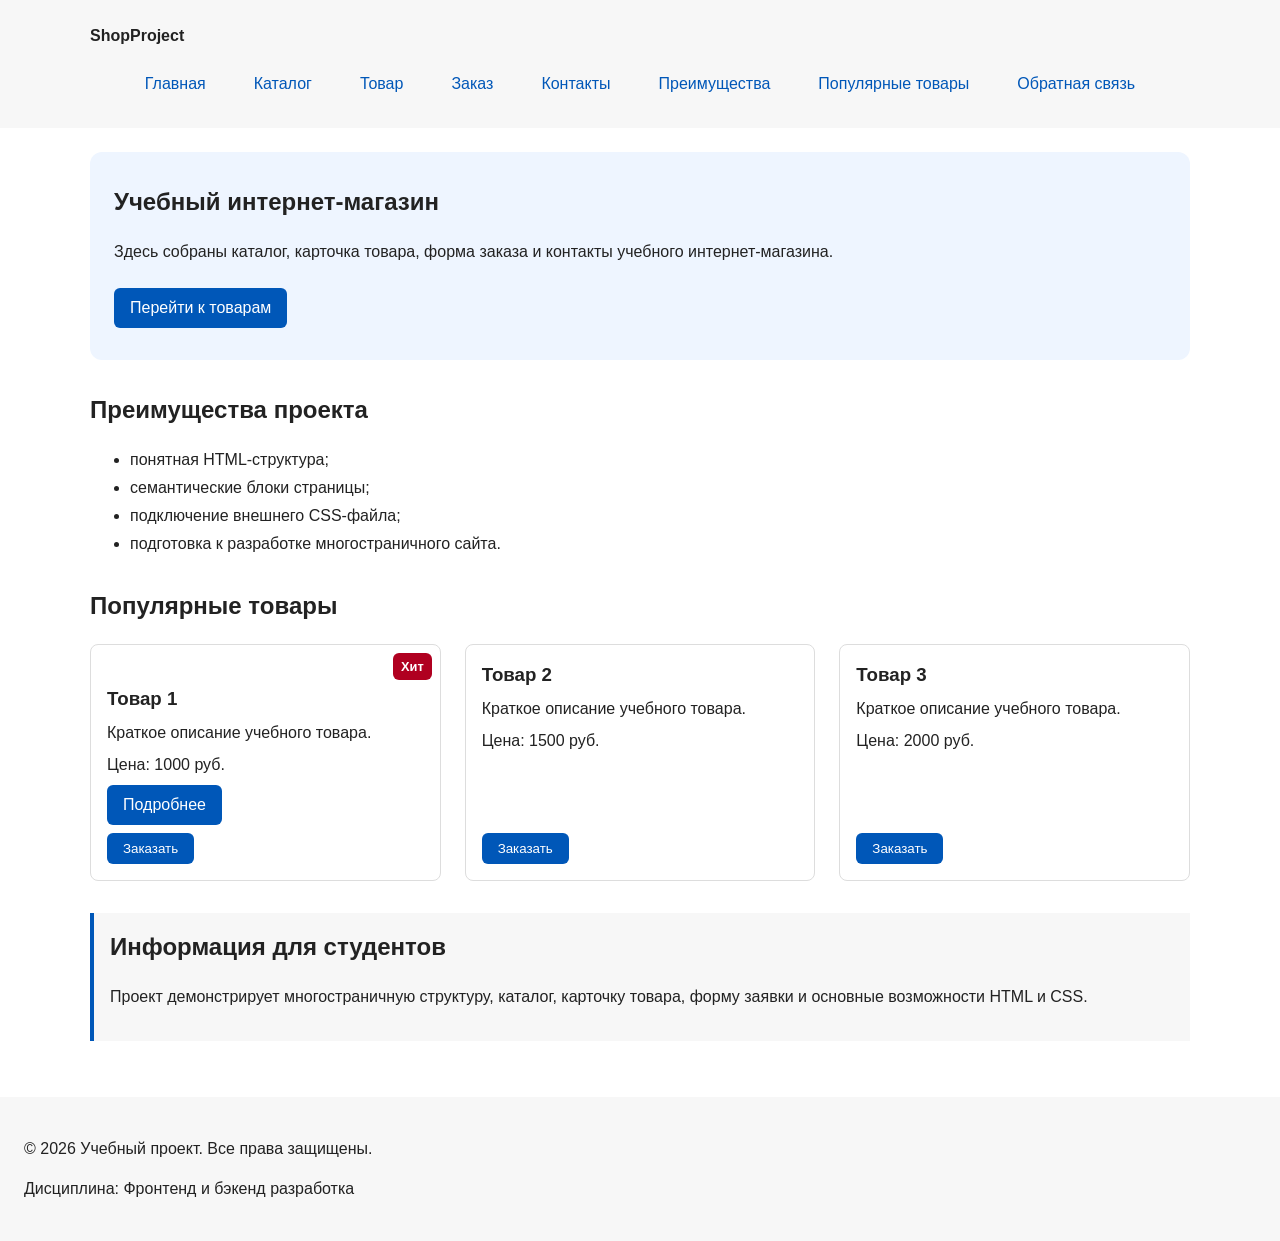
==== commit ac050c6e: "fix: prepare HTML CSS project for submission" ====
--- a/index.html
+++ b/index.html
@@ -23,6 +23,8 @@
             <ul class="site-nav__list">
                 <li class="site-nav__item"><a class="site-nav__link" href="index.html">Главная</a></li>
                 <li class="site-nav__item"><a class="site-nav__link" href="catalog.html">Каталог</a></li>
+                <li class="site-nav__item"><a class="site-nav__link" href="product.html">Товар</a></li>
+                <li class="site-nav__item"><a class="site-nav__link" href="order.html">Заказ</a></li>
                 <li class="site-nav__item"><a class="site-nav__link" href="contacts.html">Контакты</a></li>
                 <li class="site-nav__item"><a class="site-nav__link" href="index.html#advantages">Преимущества</a></li>
                 <li class="site-nav__item"><a class="site-nav__link" href="index.html#popular">Популярные товары</a></li>
@@ -38,9 +40,8 @@
     <section class="hero">
         <h1 class="hero__title">Учебный интернет-магазин</h1>
         <p class="hero__text">
-            Это стартовая страница учебного frontend-проекта.
-            В дальнейшем на её основе будет разработан многостраничный сайт
-            интернет-магазина или каталога услуг.
+            Здесь собраны каталог, карточка товара, форма заказа и контакты
+            учебного интернет-магазина.
         </p>
         <a class="button hero__button" href="#popular">Перейти к товарам</a>
     </section>
@@ -59,10 +60,12 @@
         <h2 class="section__title">Популярные товары</h2>
 
         <div class="products-grid">
-            <article class="product-card">
+            <article class="product-card product-card--popular">
+                <span class="product-card__badge">Хит</span>
                 <h3 class="product-card__title">Товар 1</h3>
                 <p class="product-card__description">Краткое описание учебного товара.</p>
                 <p class="product-card__price">Цена: 1000 руб.</p>
+                <a class="button product-card__button" href="product.html">Подробнее</a>
                 <button class="button product-card__button" type="button" data-product="Товар 1">
                     Заказать
                 </button>
@@ -92,9 +95,8 @@
     <aside class="student-info">
         <h2 class="student-info__title">Информация для студентов</h2>
         <p class="student-info__text">
-            На следующих практических занятиях этот проект будет расширяться:
-            появятся формы, модальное окно, дополнительные страницы, Flex/Grid,
-            БЭМ-структура и адаптивная версия сайта.
+            Проект демонстрирует многостраничную структуру, каталог, карточку
+            товара, форму заявки и основные возможности HTML и CSS.
         </p>
     </aside>
 
--- a/css/style.css
+++ b/css/style.css
@@ -181,6 +181,7 @@
 }
 
 .product-card {
+    position: relative;
     display: flex;
     flex-direction: column;
     gap: var(--space-sm);
@@ -188,6 +189,22 @@
     border: 1px solid var(--color-border);
     border-radius: var(--radius-md);
     background-color: var(--color-bg);
+}
+
+.product-card--popular {
+    padding-top: calc(var(--space-xl) + var(--space-sm));
+}
+
+.product-card__badge {
+    position: absolute;
+    top: var(--space-sm);
+    right: var(--space-sm);
+    padding: var(--space-xs) var(--space-sm);
+    color: #ffffff;
+    background-color: var(--color-danger);
+    border-radius: var(--radius-sm);
+    font-size: 0.8rem;
+    font-weight: 700;
 }
 
 .product-card:hover {
@@ -344,6 +361,38 @@
     margin-top: var(--space-lg);
 }
 
+.order-form--page {
+    max-width: 620px;
+}
+
+/* Таблица характеристик */
+.product-table {
+    width: 100%;
+    max-width: 720px;
+    margin-top: var(--space-xl);
+    border-collapse: collapse;
+    text-align: left;
+}
+
+.product-table__caption {
+    margin-bottom: var(--space-sm);
+    font-weight: 700;
+    text-align: left;
+}
+
+.product-table__cell {
+    padding: var(--space-sm) var(--space-md);
+    border: 1px solid var(--color-border);
+}
+
+.product-table__cell--heading {
+    background-color: var(--color-surface);
+}
+
+.product-table__row:nth-child(even) {
+    background-color: var(--color-surface-accent);
+}
+
 .success-message {
     max-width: var(--container-width);
     margin: var(--space-lg) auto;
